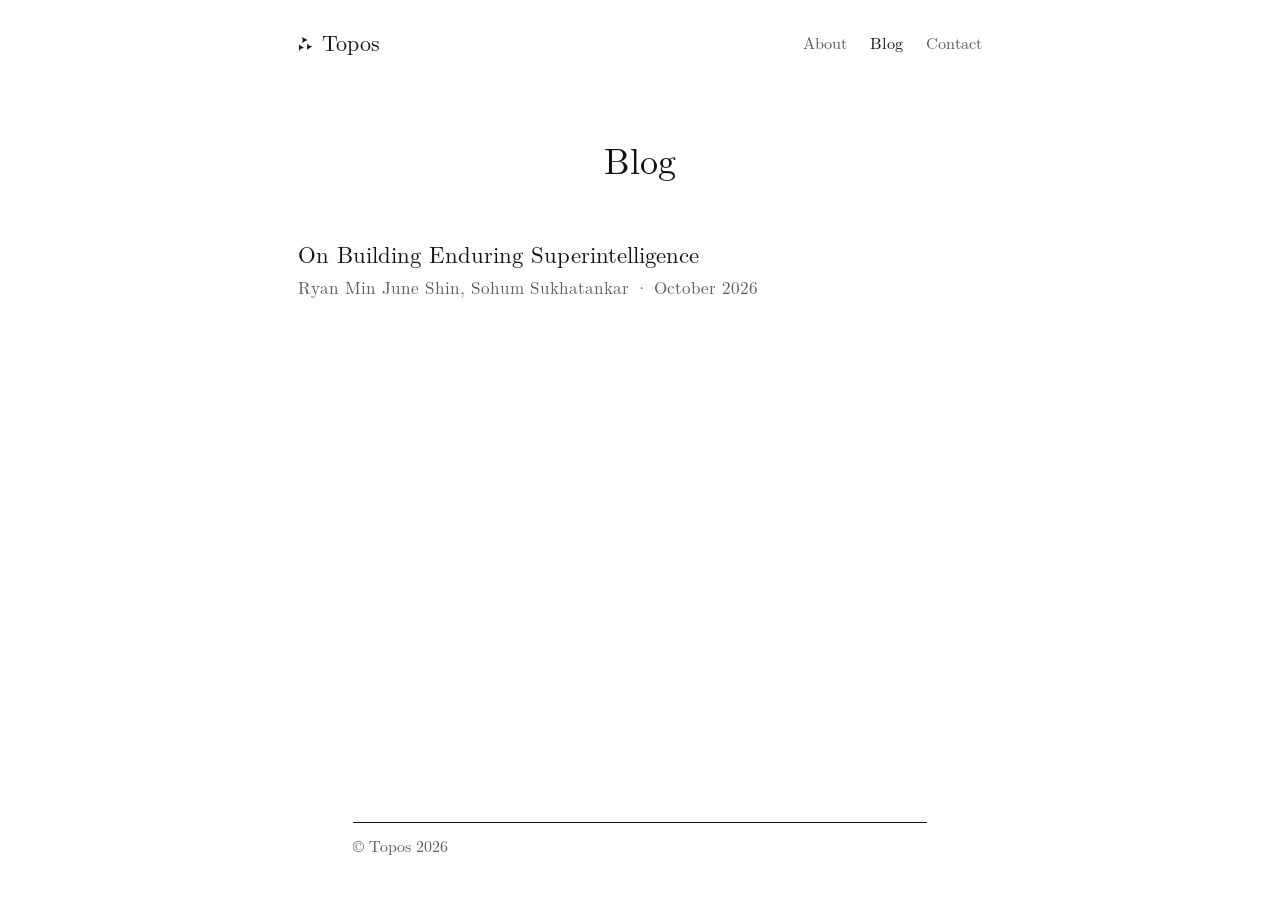
==== blog/index.html @ b20e62c3 "Restyle site as a LaTeX article and add blog with thesis Set every page in Latin Modern on white, re" ====
<!doctype html>
<html lang="en">
<head>
  <meta charset="UTF-8">
  <meta name="viewport" content="width=device-width, initial-scale=1">
  <meta name="theme-color" content="#ffffff">
  <meta name="description" content="Writing from Topos.">
  <meta property="og:type" content="website">
  <meta property="og:title" content="Blog · Topos">
  <meta property="og:description" content="Writing from Topos.">
  <meta property="og:url" content="https://toposlab.com/blog/">
  <meta name="twitter:card" content="summary">
  <link rel="canonical" href="https://toposlab.com/blog/">
  <link rel="icon" type="image/png" href="/brand/topos-icon-32.png" sizes="32x32">
  <link rel="icon" type="image/png" href="/brand/topos-icon-48.png" sizes="48x48">
  <link rel="apple-touch-icon" href="/brand/topos-icon.png">
  <link rel="preload" href="/fonts/latin-modern-regular.woff2" as="font" type="font/woff2" crossorigin>
  <link rel="stylesheet" href="/fonts/fonts.css">
  <link rel="stylesheet" href="/style.css">
  <title>Blog · Topos</title>
  <script src="/main.js" defer></script>
</head>
<body>
  <a class="skip-link" href="#main">Skip to content</a>
  <header class="running col">
    <a class="logo" href="/" aria-label="Topos home"><svg viewBox="0 0 336 400" aria-hidden="true"><path d="M83 47 210 112 83 176 109 112zM18 210 137 288 68 297 27 352zM207 184 249 239 318 248 200 326z"/></svg><span>Topos</span></a>
    <nav aria-label="Main">
      <a href="/#about">About</a>
      <a href="/blog/" aria-current="page">Blog</a>
      <a href="/contact/">Contact</a>
    </nav>
  </header>
  <main id="main" class="col" tabindex="-1">
    <div class="maketitle"><h1>Blog</h1></div>
    <ul class="posts">
      <li>
        <a href="/blog/on-building-enduring-superintelligence/">On Building Enduring Superintelligence</a>
        <span class="meta">Ryan Min June Shin, Sohum Sukhatankar · <time datetime="2026-10">October 2026</time></span>
      </li>
    </ul>
  </main>
  <footer class="colophon col"><span>© Topos <span data-year>2026</span></span></footer>
</body>
</html>
---- fonts/fonts.css ----
/* Self-hosted Latin Modern, the web cut of Computer Modern (GUST Font License; see latin-modern-LICENSE.txt). */
@font-face { font-family: 'Latin Modern'; font-weight: 400; font-style: normal; font-display: swap; src: url(latin-modern-regular.woff2) format('woff2'); }
@font-face { font-family: 'Latin Modern'; font-weight: 400; font-style: italic; font-display: swap; src: url(latin-modern-italic.woff2) format('woff2'); }
@font-face { font-family: 'Latin Modern'; font-weight: 700; font-style: normal; font-display: swap; src: url(latin-modern-bold.woff2) format('woff2'); }
@font-face { font-family: 'Latin Modern'; font-weight: 700; font-style: italic; font-display: swap; src: url(latin-modern-bold-italic.woff2) format('woff2'); }
---- style.css ----
/* The whole site is set like a plain LaTeX article: Latin Modern, white paper, black ink. */
:root { --ink: #111; --muted: #595959; --paper: #fff; color-scheme: light; }
*, *::before, *::after { box-sizing: border-box; }
html { -webkit-text-size-adjust: 100%; scroll-behavior: smooth; scroll-padding-top: 24px; }
body {
  margin: 0; min-width: 280px; min-height: 100svh; display: flex; flex-direction: column;
  background: var(--paper); color: var(--ink);
  font-family: 'Latin Modern', 'Computer Modern Serif', Georgia, 'Times New Roman', serif;
  font-size: 19px; line-height: 1.5;
  text-rendering: optimizeLegibility; font-kerning: normal; font-synthesis: none;
}
h1, h2, p, ol, ul, figure { margin: 0; padding: 0; }
a { color: inherit; }
a:focus-visible { outline: 2px solid var(--ink); outline-offset: 3px; }
::selection { background: var(--ink); color: var(--paper); }
.skip-link { position: absolute; top: -80px; left: 12px; z-index: 10; padding: 8px 14px; background: var(--ink); color: var(--paper); text-decoration: none; }
.skip-link:focus { top: 12px; }
main { flex: 1; }
main:focus { outline: none; }

/* One text column, shared by the header, the body and the footer. */
.col { width: min(36em, calc(100% - 40px)); margin-inline: auto; }

.running { display: flex; justify-content: space-between; align-items: center; gap: 16px; padding-top: 26px; }
.running nav { display: flex; gap: 1.4em; font-size: 0.86em; color: var(--muted); }
.running nav a { text-decoration: none; padding: 6px 0; }
.running nav a:hover, .running nav a[aria-current] { color: var(--ink); }
.running nav a:hover { text-decoration: underline; text-underline-offset: 4px; }
.logo { display: inline-flex; align-items: center; gap: 0.42em; font-size: 1.16em; line-height: 1; text-decoration: none; white-space: nowrap; }
.logo svg, .wordmark svg { height: 0.82em; width: auto; fill: currentColor; }

/* \maketitle */
.maketitle { text-align: center; padding: 4.2em 0 1.2em; }
.maketitle h1 { font-weight: 400; font-size: 1.9em; line-height: 1.2; text-wrap: balance; }
.maketitle .authors { display: flex; justify-content: center; flex-wrap: wrap; gap: 0.2em 2.4em; margin-top: 1.5em; font-size: 1.16em; }
.maketitle .date { margin-top: 1em; font-size: 1.16em; }
.maketitle p { margin-top: 1.5em; font-size: 1.16em; overflow-wrap: anywhere; }

/* Landing page */
.swarm-study { width: min(100%, 62em); margin: 1.2em auto 0; }
.swarm-study__stage { position: relative; height: clamp(230px, 36vw, 400px); overflow: hidden; isolation: isolate; }
.swarm-study__canvas, .swarm-study__fallback {
  position: absolute; inset: 0; width: 100%; height: 100%; pointer-events: none;
  filter: invert(1); /* the flock is drawn light-on-dark */
}
.swarm-study__stage:has(.swarm-study__canvas[data-ready='true']) .swarm-study__fallback { visibility: hidden; }
.statement { text-align: center; padding: 1.4em 0 3.6em; }
.wordmark { display: inline-flex; align-items: center; gap: 0.36em; font-weight: 400; font-size: clamp(2.6em, 9vw, 3.8em); line-height: 1; }
.statement p { margin-top: 1.1em; font-size: 1.26em; }
.about { padding-bottom: 1em; }
.about p { margin-top: 1em; text-align: justify; hyphens: auto; }

/* \section, with \parindent 0 and \parskip 1em as in the source preamble */
.article { counter-reset: sec; }
.article h2 { counter-increment: sec; font-size: 1.36em; font-weight: 700; line-height: 1.25; margin: 1.9em 0 0.2em; }
.article h2::before { content: counter(sec); margin-right: 0.9em; }
.article p { margin-top: 1em; text-align: justify; hyphens: auto; }

/* Blog index */
.posts { list-style: none; }
.posts li { margin-top: 1.6em; }
.posts a { text-decoration: none; font-size: 1.2em; }
.posts a:hover { text-decoration: underline; text-underline-offset: 4px; }
.posts .meta { display: block; color: var(--muted); font-size: 0.9em; margin-top: 0.15em; }

.colophon { margin-top: 4em; margin-bottom: 40px; padding-top: 0.8em; border-top: 0.5px solid var(--ink); font-size: 0.84em; color: var(--muted); }

@media (max-width: 480px) {
  body { font-size: 17.5px; }
  .maketitle { padding-top: 3em; }
  .maketitle h1 { font-size: 1.65em; }
  .article p, .about p { text-align: left; }
  .running nav { gap: 1.1em; }
}
@media (prefers-reduced-motion: reduce) { html { scroll-behavior: auto; } }
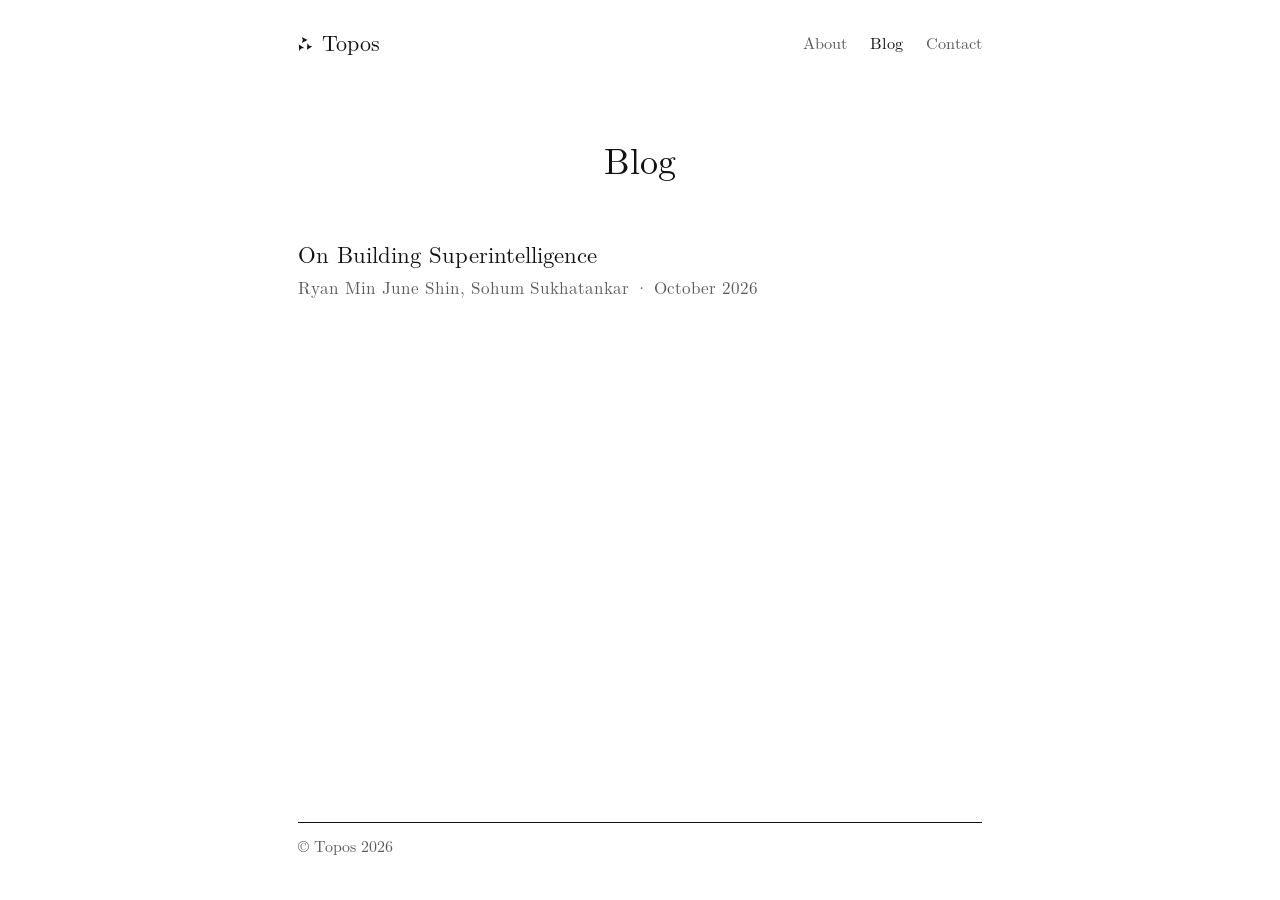
==== commit db38701f: "Update superintelligence essay title and wording" ====
--- a/blog/index.html
+++ b/blog/index.html
@@ -34,7 +34,7 @@
     <div class="maketitle"><h1>Blog</h1></div>
     <ul class="posts">
       <li>
-        <a href="/blog/on-building-enduring-superintelligence/">On Building Enduring Superintelligence</a>
+        <a href="/blog/on-building-enduring-superintelligence/">On Building Superintelligence</a>
         <span class="meta">Ryan Min June Shin, Sohum Sukhatankar · <time datetime="2026-10">October 2026</time></span>
       </li>
     </ul>
--- a/style.css
+++ b/style.css
@@ -16,7 +16,7 @@
 .skip-link { position: absolute; top: -80px; left: 12px; z-index: 10; padding: 8px 14px; background: var(--ink); color: var(--paper); text-decoration: none; }
 .skip-link:focus { top: 12px; }
 main { flex: 1; }
-main:focus { outline: none; }
+main:focus, section:focus { outline: none; }
 
 /* One text column, shared by the header, the body and the footer. */
 .col { width: min(36em, calc(100% - 40px)); margin-inline: auto; }
@@ -63,7 +63,7 @@
 .posts a:hover { text-decoration: underline; text-underline-offset: 4px; }
 .posts .meta { display: block; color: var(--muted); font-size: 0.9em; margin-top: 0.15em; }
 
-.colophon { margin-top: 4em; margin-bottom: 40px; padding-top: 0.8em; border-top: 0.5px solid var(--ink); font-size: 0.84em; color: var(--muted); }
+.colophon { width: min(calc(36em / 0.84), calc(100% - 40px)); margin-top: 4em; margin-bottom: 40px; padding-top: 0.8em; border-top: 0.5px solid var(--ink); display: flex; justify-content: space-between; flex-wrap: wrap; gap: 0.3em 1.5em; font-size: 0.84em; color: var(--muted); }
 
 @media (max-width: 480px) {
   body { font-size: 17.5px; }
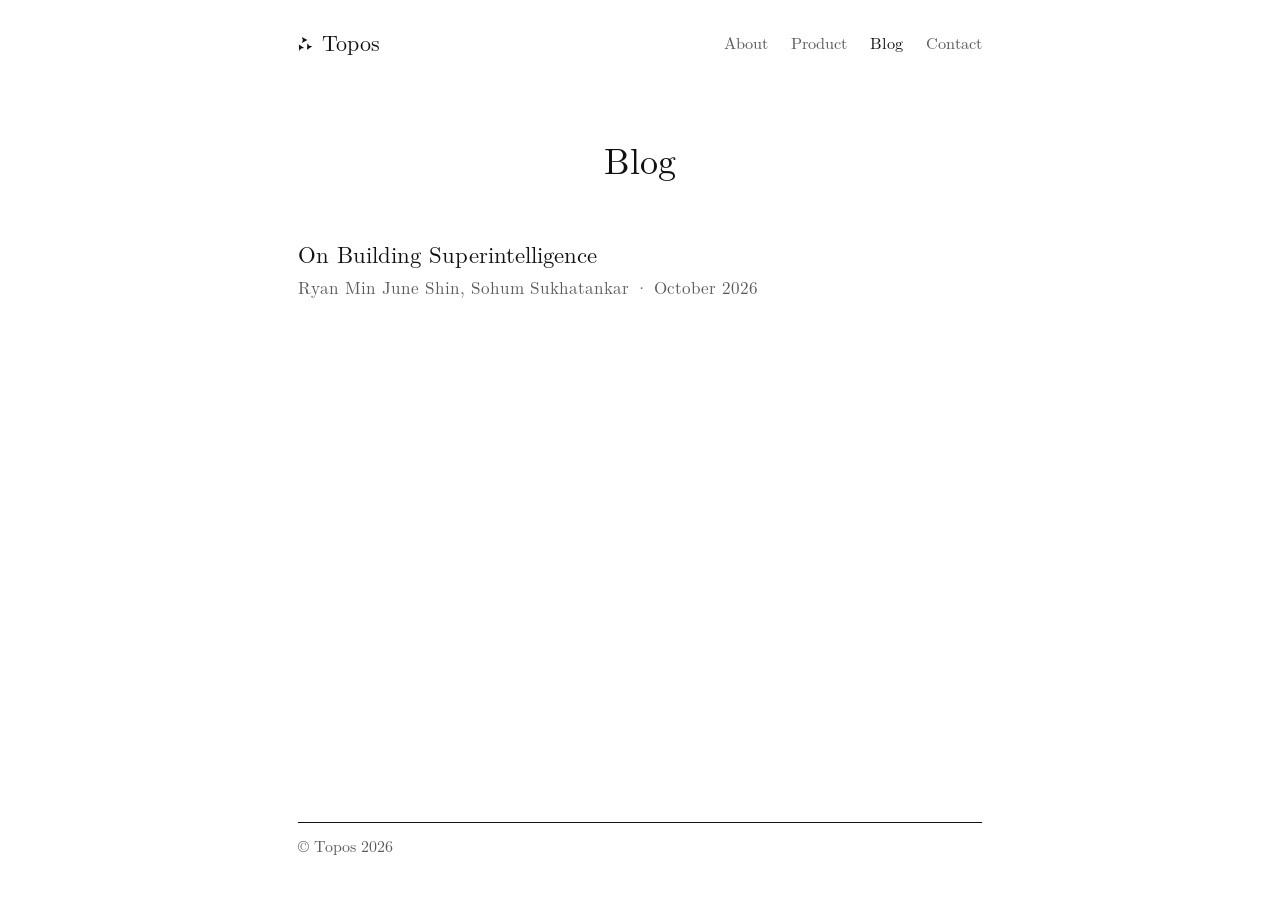
==== commit 1c40fd7c: "Add Product link to the main menu Links /egregore/ from every page's nav; on very narrow screens the" ====
--- a/blog/index.html
+++ b/blog/index.html
@@ -26,6 +26,7 @@
     <a class="logo" href="/" aria-label="Topos home"><svg viewBox="0 0 336 400" aria-hidden="true"><path d="M83 47 210 112 83 176 109 112zM18 210 137 288 68 297 27 352zM207 184 249 239 318 248 200 326z"/></svg><span>Topos</span></a>
     <nav aria-label="Main">
       <a href="/#about">About</a>
+      <a href="/egregore/">Product</a>
       <a href="/blog/" aria-current="page">Blog</a>
       <a href="/contact/">Contact</a>
     </nav>
@@ -34,7 +35,7 @@
     <div class="maketitle"><h1>Blog</h1></div>
     <ul class="posts">
       <li>
-        <a href="/blog/on-building-enduring-superintelligence/">On Building Superintelligence</a>
+        <a href="/blog/on-building-superintelligence/">On Building Superintelligence</a>
         <span class="meta">Ryan Min June Shin, Sohum Sukhatankar · <time datetime="2026-10">October 2026</time></span>
       </li>
     </ul>
--- a/style.css
+++ b/style.css
@@ -63,13 +63,41 @@
 .posts a:hover { text-decoration: underline; text-underline-offset: 4px; }
 .posts .meta { display: block; color: var(--muted); font-size: 0.9em; margin-top: 0.15em; }
 
+/* egregore: \section* and a plain form set in the same ink */
+.beta h2 { font-size: 1.16em; font-weight: 700; line-height: 1.25; margin-top: 1.2em; }
+.beta > p { margin-top: 0.6em; text-align: justify; hyphens: auto; }
+.request { display: grid; gap: 1.1em; margin-top: 1.6em; }
+.request label { display: grid; gap: 0.25em; font-size: 0.9em; color: var(--muted); }
+.request input, .request textarea {
+  width: 100%; padding: 0.3em 0; border: 0; border-bottom: 0.5px solid var(--ink); border-radius: 0;
+  background: transparent; color: var(--ink); font: inherit; font-size: 1.11em; resize: vertical;
+}
+.request textarea { line-height: 1.5; }
+.request input:focus, .request textarea:focus { outline: none; box-shadow: 0 1.5px 0 0 var(--ink); }
+.request button {
+  justify-self: start; margin-top: 0.4em; padding: 0.45em 1.3em; border: 0.5px solid var(--ink); border-radius: 0;
+  background: transparent; color: var(--ink); font: inherit; cursor: pointer;
+}
+.request button:hover, .request button:focus-visible { background: var(--ink); color: var(--paper); }
+.request button:focus-visible { outline: 2px solid var(--ink); outline-offset: 3px; }
+.request button:disabled { opacity: 0.5; cursor: progress; }
+.request__status:empty { display: none; }
+.request__status { font-size: 0.95em; }
+.request__sent { display: none; margin-top: 1em; }
+.request__sent:target { display: block; }
+.request__trap { position: absolute; left: -10000px; width: 1px; height: 1px; opacity: 0; }
+
 .colophon { width: min(calc(36em / 0.84), calc(100% - 40px)); margin-top: 4em; margin-bottom: 40px; padding-top: 0.8em; border-top: 0.5px solid var(--ink); display: flex; justify-content: space-between; flex-wrap: wrap; gap: 0.3em 1.5em; font-size: 0.84em; color: var(--muted); }
 
 @media (max-width: 480px) {
   body { font-size: 17.5px; }
   .maketitle { padding-top: 3em; }
   .maketitle h1 { font-size: 1.65em; }
-  .article p, .about p { text-align: left; }
+  .article p, .about p, .beta > p { text-align: left; }
   .running nav { gap: 1.1em; }
 }
+@media (max-width: 380px) {
+  .running { flex-wrap: wrap; gap: 4px 10px; }
+  .running nav { gap: 0.8em; font-size: 0.8em; }
+}
 @media (prefers-reduced-motion: reduce) { html { scroll-behavior: auto; } }
